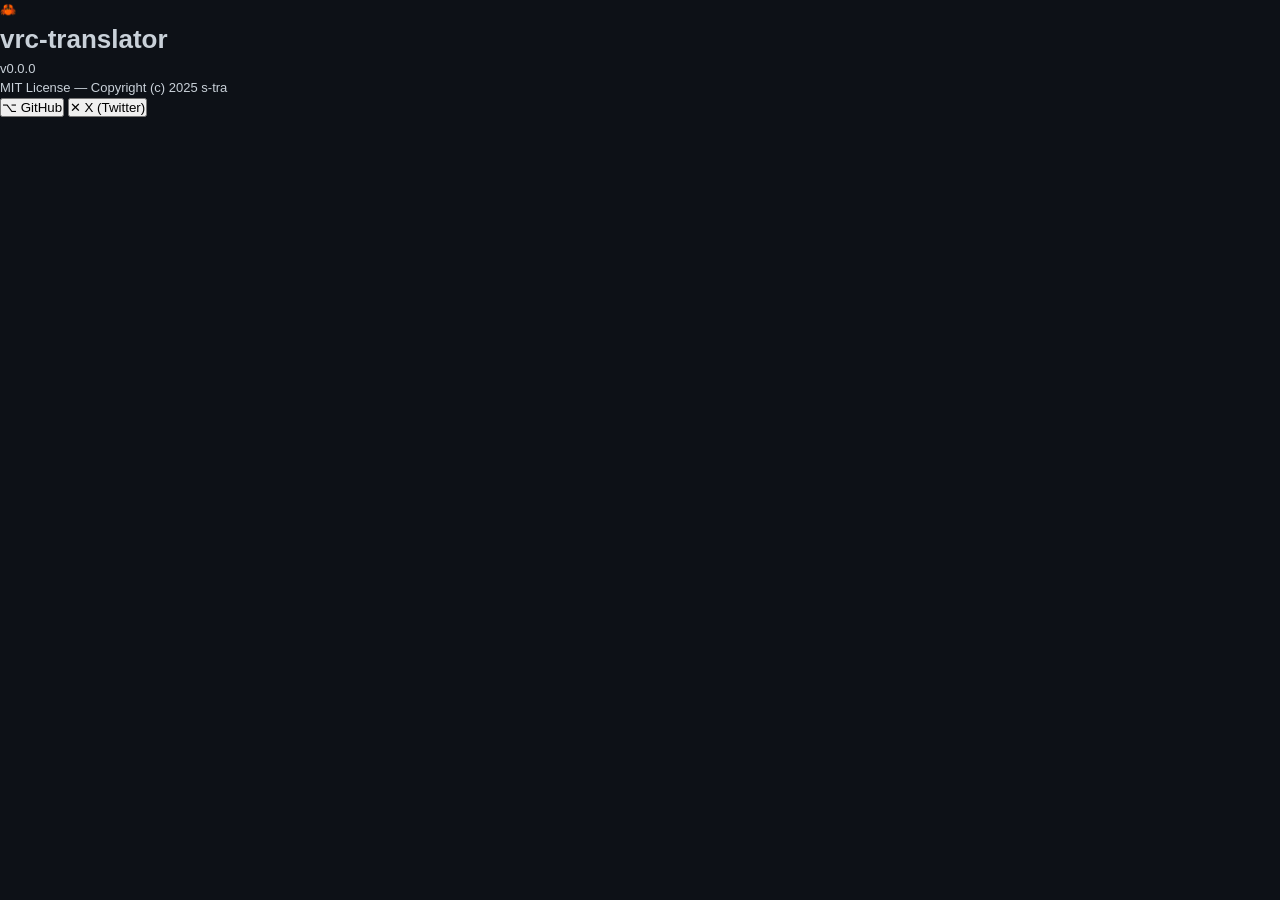
==== src/about.html @ e2950742 "プロバイダにGoogle(gemini)を追加" ====
<!DOCTYPE html>
<html lang="ja">
<head>
  <meta charset="UTF-8">
  <meta name="viewport" content="width=device-width, initial-scale=1.0">
  <title>vrc-translatorについて</title>
  <link rel="stylesheet" href="styles.css">
</head>
<body>
  <div class="about-app">
    <div class="about-icon">🦀</div>
    <h1 class="about-title">vrc-translator</h1>
    <p class="about-version" id="about-version">v0.0.0</p>
    <p class="about-license">MIT License — Copyright (c) 2025 s-tra</p>

    <!-- リンクエリア：href を編集してください -->
    <div class="about-links">
      <button class="about-link-btn" data-url="https://github.com/s-tra/vrc-translator">
        <span class="about-link-icon">⌥</span> GitHub
      </button>
      <button class="about-link-btn" data-url="https://x.com/_s_tra">
        <span class="about-link-icon">✕</span> X (Twitter)
      </button>
    </div>
  </div>

  <script type="module">
    const { invoke } = window.__TAURI__.core;

    const version = await invoke('get_version');
    document.getElementById('about-version').textContent = `v${version}`;

    document.querySelectorAll('.about-link-btn').forEach(btn => {
      btn.addEventListener('click', () => {
        invoke('open_url', { url: btn.dataset.url });
      });
    });
  </script>
</body>
</html>
---- src/styles.css ----
/* =====================================================================
   Reset & Base
   ===================================================================== */
*, *::before, *::after { box-sizing: border-box; margin: 0; padding: 0; }

:root {
  --bg:        #0d1117;
  --surface:   #161b22;
  --surface2:  #1c2128;
  --border:    #30363d;
  --accent:    #58a6ff;
  --accent-h:  #79b8ff;
  --danger:    #f85149;
  --success:   #3fb950;
  --muted:     #8b949e;
  --text:      #c9d1d9;
  --text-h:    #e6edf3;
  --radius:    6px;
  --gap:       12px;
}

html, body { height: 100%; }

body {
  font-family: 'Segoe UI', 'Hiragino Sans', sans-serif;
  font-size: 13px;
  background: var(--bg);
  color: var(--text);
  line-height: 1.5;
  overflow: hidden;
}

/* =====================================================================
   Main Window Layout
   ===================================================================== */
.app { display: flex; flex-direction: column; height: 100vh; }

/* Header */
.header {
  display: flex;
  align-items: center;
  justify-content: space-between;
  padding: 8px 14px;
  background: var(--surface);
  border-bottom: 1px solid var(--border);
  flex-shrink: 0;
}

.app-title {
  font-size: 14px;
  font-weight: 600;
  color: var(--text-h);
  letter-spacing: 0.02em;
}

.header-controls {
  display: flex;
  align-items: center;
  gap: 16px;
}

/* =====================================================================
   Toggle Switch
   ===================================================================== */
.toggle-group {
  display: flex;
  align-items: center;
  gap: 5px;
}

.toggle-group-label {
  font-size: 11px;
  color: var(--muted);
  font-weight: 600;
  letter-spacing: 0.05em;
}

.toggle-label {
  font-size: 11px;
  font-weight: 700;
  letter-spacing: 0.08em;
  color: var(--muted);
  min-width: 22px;
  text-align: right;
}
.toggle-label.on { color: var(--success); }

.toggle-btn {
  background: none;
  border: none;
  cursor: pointer;
  padding: 2px;
  border-radius: 999px;
}
.toggle-btn:focus-visible { outline: 2px solid var(--accent); outline-offset: 2px; }

.toggle-track {
  display: block;
  width: 36px;
  height: 20px;
  background: var(--border);
  border-radius: 999px;
  position: relative;
  transition: background 0.2s;
}
.toggle-btn[aria-pressed="true"] .toggle-track { background: var(--success); }

.toggle-thumb {
  display: block;
  width: 14px;
  height: 14px;
  background: #fff;
  border-radius: 50%;
  position: absolute;
  top: 3px;
  left: 3px;
  transition: left 0.2s;
  box-shadow: 0 1px 3px rgba(0,0,0,.4);
}
.toggle-btn[aria-pressed="true"] .toggle-thumb { left: 19px; }

/* =====================================================================
   Log Panel (Main Window)
   ===================================================================== */
.log-panel {
  flex: 1;
  display: flex;
  flex-direction: column;
  overflow: hidden;
  background: var(--bg);
}

.log-header {
  display: flex;
  align-items: center;
  justify-content: space-between;
  padding: 8px 14px;
  border-bottom: 1px solid var(--border);
  flex-shrink: 0;
}
.log-header h2 { font-size: 11px; font-weight: 600; color: var(--muted); text-transform: uppercase; letter-spacing: 0.08em; }

.log-list {
  flex: 1;
  overflow-y: auto;
  padding: var(--gap);
  display: flex;
  flex-direction: column;
  gap: 8px;
}

.empty-state {
  color: var(--muted);
  font-size: 12px;
  text-align: center;
  margin-top: 32px;
}

/* Log Entry */
.log-entry {
  background: var(--surface);
  border: 1px solid var(--border);
  border-radius: var(--radius);
  padding: 8px 10px;
  display: flex;
  flex-direction: column;
  gap: 4px;
  animation: slideIn 0.2s ease;
}
@keyframes slideIn { from { opacity:0; transform:translateY(-4px); } to { opacity:1; transform:none; } }

.log-entry-meta {
  display: flex;
  align-items: center;
  gap: 6px;
  font-size: 10px;
  color: var(--muted);
}
.log-entry-provider {
  background: var(--surface2);
  border: 1px solid var(--border);
  border-radius: 3px;
  padding: 1px 5px;
  font-size: 10px;
  color: var(--accent);
  font-weight: 600;
  flex-shrink: 0;
}
.log-entry-model {
  background: var(--surface2);
  border: 1px solid var(--border);
  border-radius: 3px;
  padding: 1px 5px;
  font-size: 10px;
  color: var(--muted);
  flex-shrink: 0;
  max-width: 160px;
  overflow: hidden;
  text-overflow: ellipsis;
  white-space: nowrap;
}
.log-entry-file { flex: 1; overflow: hidden; text-overflow: ellipsis; white-space: nowrap; }

.log-entry-body {
  display: flex;
  gap: 8px;
  align-items: flex-start;
}
.log-entry-text { flex: 1; min-width: 0; font-size: 12px; color: var(--text-h); white-space: pre-wrap; word-break: break-word; }
.log-entry-thumb {
  flex-shrink: 0;
  width: 80px;
  height: 60px;
  object-fit: cover;
  border-radius: 3px;
  border: 1px solid var(--border);
  cursor: pointer;
  transition: opacity 0.15s;
}
.log-entry-thumb:hover { opacity: 0.8; }
.log-entry-thumb[src=""] { display: none; }

/* Error Bar */
.error-bar {
  padding: 8px 14px;
  background: rgba(248,81,73,.15);
  border-top: 1px solid var(--danger);
  color: var(--danger);
  font-size: 11px;
  flex-shrink: 0;
  word-break: break-word;
}


/* =====================================================================
   Settings Window Layout
   ===================================================================== */
.settings-app {
  display: flex;
  flex-direction: column;
  height: 100vh;
  overflow: hidden;
}

.settings-scroll {
  flex: 1;
  overflow-y: auto;
  padding: 16px;
  display: flex;
  flex-direction: column;
  gap: 10px;
}

.settings-footer {
  display: flex;
  align-items: center;
  justify-content: flex-end;
  gap: 10px;
  padding: 10px 16px;
  background: var(--surface);
  border-top: 1px solid var(--border);
  flex-shrink: 0;
}

/* =====================================================================
   Section
   ===================================================================== */
.section {
  display: flex;
  flex-direction: column;
  gap: 8px;
  background: var(--surface);
  border: 1px solid var(--border);
  border-radius: var(--radius);
  padding: 12px 14px;
}
.section h2 {
  font-size: 11px;
  font-weight: 600;
  color: var(--muted);
  text-transform: uppercase;
  letter-spacing: 0.08em;
  padding-bottom: 8px;
  border-bottom: 1px solid var(--border);
  margin-bottom: 2px;
}

.section-group {
  display: flex;
  flex-direction: column;
  gap: 6px;
  padding-top: 8px;
  border-top: 1px solid var(--border);
}
.section-group-title {
  font-size: 10px;
  font-weight: 600;
  color: var(--muted);
  text-transform: uppercase;
  letter-spacing: 0.06em;
}

/* =====================================================================
   Form Controls
   ===================================================================== */
.input {
  width: 100%;
  background: var(--surface2);
  border: 1px solid var(--border);
  border-radius: var(--radius);
  color: var(--text);
  padding: 5px 8px;
  font-size: 12px;
  outline: none;
  transition: border-color 0.15s;
}
.input:focus { border-color: var(--accent); }
.input::placeholder { color: var(--muted); }

textarea.input { resize: vertical; min-height: 72px; font-family: inherit; }

select.input { cursor: pointer; appearance: none;
  background-image: url("data:image/svg+xml,%3Csvg xmlns='http://www.w3.org/2000/svg' width='10' height='6'%3E%3Cpath d='M0 0l5 6 5-6z' fill='%238b949e'/%3E%3C/svg%3E");
  background-repeat: no-repeat; background-position: right 8px center;
  padding-right: 24px;
}

.field { display: flex; flex-direction: column; gap: 3px; }
.field span { font-size: 11px; color: var(--muted); }
.field-inline { display: flex; align-items: center; gap: 6px; cursor: pointer; }
.field-inline span { font-size: 12px; color: var(--text); }
.field-hint { font-size: 10px; color: var(--muted); margin-top: 2px; }

.row-fields { display: flex; gap: 6px; }
.row-fields .field { flex: 1; }
.row-fields .field-sm { flex: 0 0 80px; }

/* Model row: input + button */
.model-row {
  display: flex;
  gap: 6px;
  align-items: center;
}
.model-row .input { flex: 1; }
.model-row .btn { flex-shrink: 0; white-space: nowrap; }

/* =====================================================================
   Buttons
   ===================================================================== */
.btn {
  padding: 6px 12px;
  border: none;
  border-radius: var(--radius);
  font-size: 12px;
  font-weight: 600;
  cursor: pointer;
  transition: filter 0.15s, opacity 0.15s;
}
.btn:hover { filter: brightness(1.15); }
.btn:active { filter: brightness(0.9); }
.btn:disabled { opacity: 0.5; cursor: not-allowed; }

.btn-primary   { background: var(--accent);  color: #0d1117; }
.btn-secondary { background: var(--surface2); color: var(--text); border: 1px solid var(--border); }
.btn-danger    { background: var(--danger);   color: #fff; }
.btn-sm { padding: 3px 8px; font-size: 11px; }

.btn-group { display: flex; gap: 6px; }
.btn-group .btn { flex: 1; }

/* =====================================================================
   Save Status
   ===================================================================== */
.save-status {
  font-size: 11px;
  padding: 4px 8px;
  border-radius: var(--radius);
}
.save-status.ok    { color: var(--success); background: rgba(63,185,80,.1); }
.save-status.error { color: var(--danger);  background: rgba(248,81,73,.1); }

/* =====================================================================
   Utilities
   ===================================================================== */
.hidden { display: none !important; }

/* Scrollbar */
::-webkit-scrollbar { width: 6px; }
::-webkit-scrollbar-track { background: transparent; }
::-webkit-scrollbar-thumb { background: var(--border); border-radius: 3px; }
::-webkit-scrollbar-thumb:hover { background: var(--muted); }
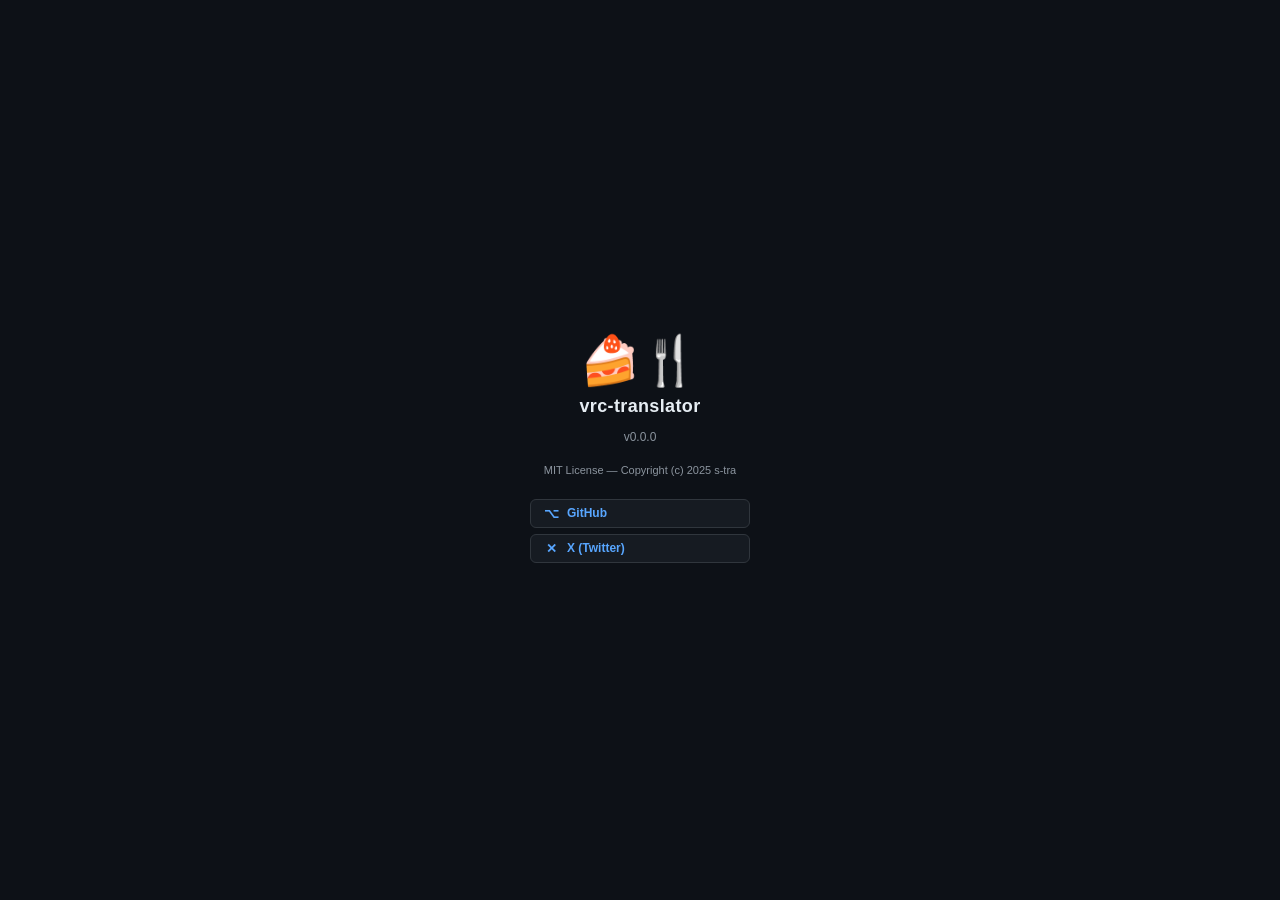
==== commit c33b60e7: "スクロール処理を改善" ====
--- a/src/about.html
+++ b/src/about.html
@@ -8,7 +8,7 @@
 </head>
 <body>
   <div class="about-app">
-    <div class="about-icon">🦀</div>
+    <div class="about-icon">🍰🍴</div>
     <h1 class="about-title">vrc-translator</h1>
     <p class="about-version" id="about-version">v0.0.0</p>
     <p class="about-license">MIT License — Copyright (c) 2025 s-tra</p>
--- a/src/styles.css
+++ b/src/styles.css
@@ -144,9 +144,6 @@
   flex: 1;
   overflow-y: auto;
   padding: var(--gap);
-  display: flex;
-  flex-direction: column;
-  gap: 8px;
 }
 
 .empty-state {
@@ -165,9 +162,8 @@
   display: flex;
   flex-direction: column;
   gap: 4px;
-  animation: slideIn 0.2s ease;
-}
-@keyframes slideIn { from { opacity:0; transform:translateY(-4px); } to { opacity:1; transform:none; } }
+  margin-bottom: 8px;
+}
 
 .log-entry-meta {
   display: flex;
@@ -389,3 +385,129 @@
 ::-webkit-scrollbar-track { background: transparent; }
 ::-webkit-scrollbar-thumb { background: var(--border); border-radius: 3px; }
 ::-webkit-scrollbar-thumb:hover { background: var(--muted); }
+
+/* =====================================================================
+   App Title Group (title + info button)
+   ===================================================================== */
+.app-title-group {
+  display: flex;
+  align-items: center;
+  gap: 6px;
+}
+
+.btn-about {
+  background: none;
+  border: none;
+  cursor: pointer;
+  font-size: 14px;
+  color: var(--muted);
+  line-height: 1;
+  padding: 2px;
+  border-radius: 50%;
+  transition: color 0.15s;
+}
+.btn-about:hover { color: var(--accent); }
+.btn-about:focus-visible { outline: 2px solid var(--accent); outline-offset: 2px; }
+
+/* =====================================================================
+   About Window
+   ===================================================================== */
+.about-app {
+  display: flex;
+  flex-direction: column;
+  align-items: center;
+  justify-content: center;
+  height: 100vh;
+  gap: 8px;
+  padding: 24px;
+  text-align: center;
+}
+
+.about-icon { font-size: 48px; line-height: 1; }
+
+.about-title {
+  font-size: 18px;
+  font-weight: 700;
+  color: var(--text-h);
+  letter-spacing: 0.02em;
+}
+
+.about-version {
+  font-size: 12px;
+  color: var(--muted);
+  margin-bottom: 8px;
+}
+
+.about-body {
+  background: var(--surface);
+  border: 1px solid var(--border);
+  border-radius: var(--radius);
+  padding: 12px 20px;
+  width: 100%;
+  max-width: 300px;
+}
+
+.about-info {
+  display: grid;
+  grid-template-columns: auto 1fr;
+  gap: 6px 12px;
+  text-align: left;
+}
+
+.about-info dt {
+  font-size: 11px;
+  font-weight: 600;
+  color: var(--muted);
+  text-transform: uppercase;
+  letter-spacing: 0.06em;
+}
+
+.about-info dd {
+  font-size: 12px;
+  color: var(--text);
+}
+
+/* About links */
+.about-license {
+  font-size: 11px;
+  color: var(--muted);
+  margin-bottom: 4px;
+}
+
+.about-links {
+  display: flex;
+  flex-direction: column;
+  gap: 6px;
+  width: 100%;
+  max-width: 220px;
+  margin-top: 8px;
+}
+
+.about-link-btn {
+  display: flex;
+  align-items: center;
+  gap: 8px;
+  width: 100%;
+  padding: 6px 12px;
+  background: var(--surface);
+  border: 1px solid var(--border);
+  border-radius: var(--radius);
+  color: var(--accent);
+  font-size: 12px;
+  font-weight: 600;
+  cursor: pointer;
+  transition: background 0.15s, border-color 0.15s;
+  text-align: left;
+}
+.about-link-btn:hover {
+  background: var(--surface2);
+  border-color: var(--accent);
+}
+
+.about-link-icon {
+  font-style: normal;
+  font-size: 13px;
+  width: 16px;
+  text-align: center;
+  flex-shrink: 0;
+}
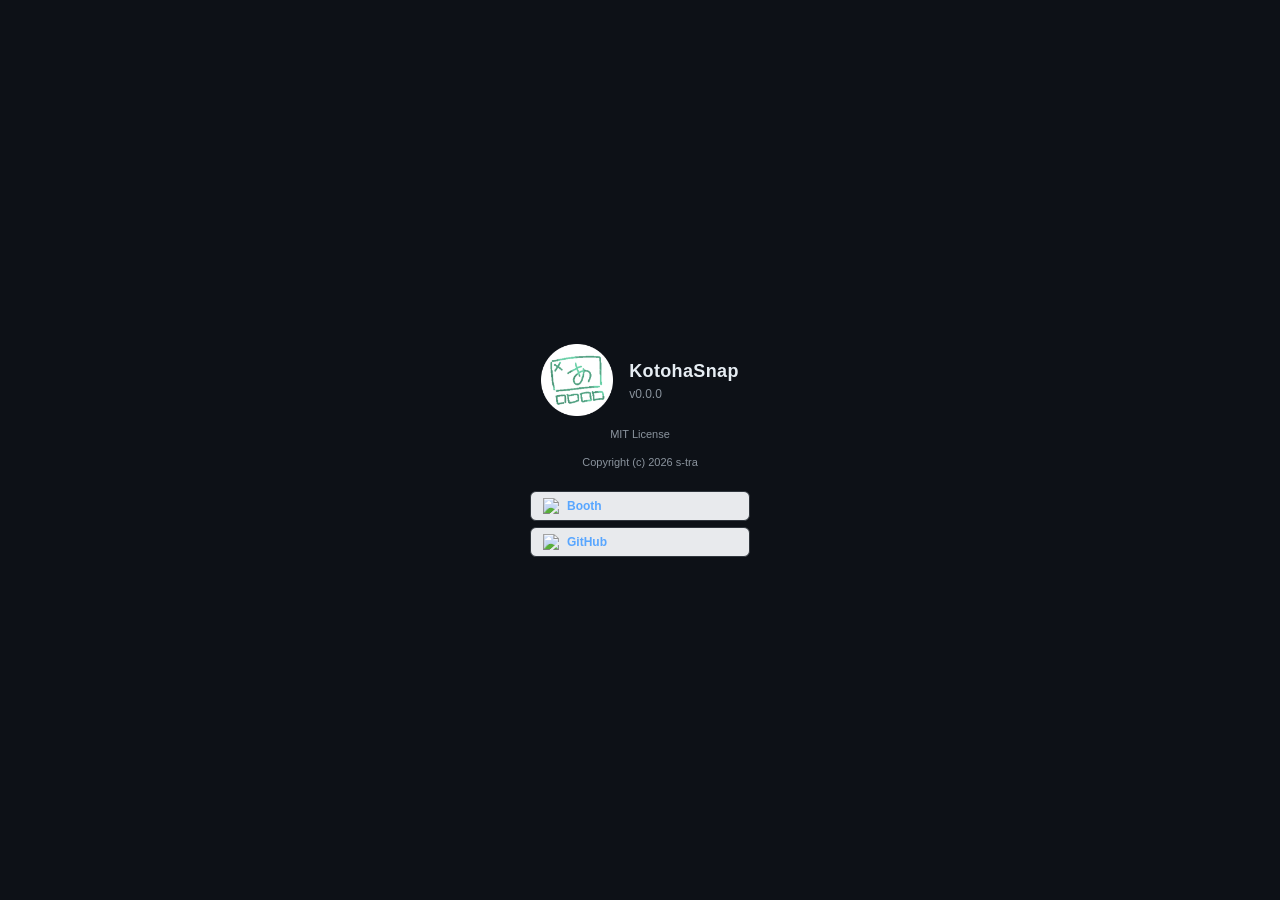
==== commit 02b5387f: "aboutウィンドウのリンクを変更、ボタンの微調整" ====
--- a/src/about.html
+++ b/src/about.html
@@ -1,40 +1,73 @@
-<!DOCTYPE html>
+<!doctype html>
 <html lang="ja">
-<head>
-  <meta charset="UTF-8">
-  <meta name="viewport" content="width=device-width, initial-scale=1.0">
-  <title>vrc-translatorについて</title>
-  <link rel="stylesheet" href="styles.css">
-</head>
-<body>
-  <div class="about-app">
-    <div class="about-icon">🍰🍴</div>
-    <h1 class="about-title">vrc-translator</h1>
-    <p class="about-version" id="about-version">v0.0.0</p>
-    <p class="about-license">MIT License — Copyright (c) 2025 s-tra</p>
+    <head>
+        <meta charset="UTF-8" />
+        <meta name="viewport" content="width=device-width, initial-scale=1.0" />
+        <title>KotohaSnapについて</title>
+        <link rel="stylesheet" href="styles.css" />
+    </head>
+    <body>
+        <div class="about-app">
+            <div class="about-header">
+                <div class="about-icon">
+                    <img
+                        src="app-icon.png"
+                        alt="KotohaSnap icon"
+                        class="about-icon-img"
+                    />
+                </div>
+                <div class="about-header-text">
+                    <h1 class="about-title">KotohaSnap</h1>
+                    <p class="about-version" id="about-version">v0.0.0</p>
+                </div>
+            </div>
+            <p class="about-license">MIT License</p>
+            <p class="about-license">Copyright (c) 2026 s-tra</p>
 
-    <!-- リンクエリア：href を編集してください -->
-    <div class="about-links">
-      <button class="about-link-btn" data-url="https://github.com/s-tra/vrc-translator">
-        <span class="about-link-icon">⌥</span> GitHub
-      </button>
-      <button class="about-link-btn" data-url="https://x.com/_s_tra">
-        <span class="about-link-icon">✕</span> X (Twitter)
-      </button>
-    </div>
-  </div>
+            <!-- リンクエリア：href を編集してください -->
+            <div class="about-links">
+                <button
+                    class="about-link-btn"
+                    data-url="https://s-tra.booth.pm/items/8084080"
+                >
+                    <img
+                        class="about-link-icon"
+                        src="https://s-tra.booth.pm/favicon.ico"
+                        width="16"
+                        height="16"
+                        alt="Booth"
+                    />
+                    Booth
+                </button>
+                <button
+                    class="about-link-btn"
+                    data-url="https://github.com/s-tra/KotohaSnap"
+                >
+                    <img
+                        class="about-link-icon"
+                        src="https://github.com/favicon.ico"
+                        width="16"
+                        height="16"
+                        alt="GitHub"
+                    />
+                    GitHub
+                </button>
 
-  <script type="module">
-    const { invoke } = window.__TAURI__.core;
+            </div>
+        </div>
 
-    const version = await invoke('get_version');
-    document.getElementById('about-version').textContent = `v${version}`;
+        <script type="module">
+            const { invoke } = window.__TAURI__.core;
 
-    document.querySelectorAll('.about-link-btn').forEach(btn => {
-      btn.addEventListener('click', () => {
-        invoke('open_url', { url: btn.dataset.url });
-      });
-    });
-  </script>
-</body>
+            const version = await invoke("get_version");
+            document.getElementById("about-version").textContent =
+                `v${version}`;
+
+            document.querySelectorAll(".about-link-btn").forEach((btn) => {
+                btn.addEventListener("click", () => {
+                    invoke("open_url", { url: btn.dataset.url });
+                });
+            });
+        </script>
+    </body>
 </html>
--- a/src/styles.css
+++ b/src/styles.css
@@ -1,513 +1,834 @@
 /* =====================================================================
    Reset & Base
    ===================================================================== */
-*, *::before, *::after { box-sizing: border-box; margin: 0; padding: 0; }
+*,
+*::before,
+*::after {
+    box-sizing: border-box;
+    margin: 0;
+    padding: 0;
+}
 
 :root {
-  --bg:        #0d1117;
-  --surface:   #161b22;
-  --surface2:  #1c2128;
-  --border:    #30363d;
-  --accent:    #58a6ff;
-  --accent-h:  #79b8ff;
-  --danger:    #f85149;
-  --success:   #3fb950;
-  --muted:     #8b949e;
-  --text:      #c9d1d9;
-  --text-h:    #e6edf3;
-  --radius:    6px;
-  --gap:       12px;
-}
-
-html, body { height: 100%; }
-
+    --bg: #0d1117;
+    --surface: #161b22;
+    --surface2: #1c2128;
+    --border: #30363d;
+    --accent: #58a6ff;
+    --accent-h: #79b8ff;
+    --danger: #f85149;
+    --success: #3fb950;
+    --muted: #8b949e;
+    --text: #c9d1d9;
+    --text-h: #e6edf3;
+    --radius: 6px;
+    --gap: 12px;
+    --font-size-base: 13px;
+}
+
+html,
 body {
-  font-family: 'Segoe UI', 'Hiragino Sans', sans-serif;
-  font-size: 13px;
-  background: var(--bg);
-  color: var(--text);
-  line-height: 1.5;
-  overflow: hidden;
+    height: 100%;
+}
+
+body {
+    font-family: "Segoe UI", "Hiragino Sans", sans-serif;
+    font-size: var(--font-size-base);
+    background: var(--bg);
+    color: var(--text);
+    line-height: 1.5;
+    overflow: hidden;
 }
 
 /* =====================================================================
    Main Window Layout
    ===================================================================== */
-.app { display: flex; flex-direction: column; height: 100vh; }
+.app {
+    display: flex;
+    flex-direction: column;
+    height: 100vh;
+}
 
 /* Header */
 .header {
-  display: flex;
-  align-items: center;
-  justify-content: space-between;
-  padding: 8px 14px;
-  background: var(--surface);
-  border-bottom: 1px solid var(--border);
-  flex-shrink: 0;
+    display: flex;
+    align-items: center;
+    justify-content: space-between;
+    padding: 8px 14px;
+    background: var(--surface);
+    border-bottom: 1px solid var(--border);
+    flex-shrink: 0;
 }
 
 .app-title {
-  font-size: 14px;
-  font-weight: 600;
-  color: var(--text-h);
-  letter-spacing: 0.02em;
+    font-size: 14px;
+    font-weight: 600;
+    color: var(--text-h);
+    letter-spacing: 0.02em;
 }
 
 .header-controls {
-  display: flex;
-  align-items: center;
-  gap: 16px;
+    display: flex;
+    align-items: center;
+    gap: 16px;
 }
 
 /* =====================================================================
    Toggle Switch
    ===================================================================== */
 .toggle-group {
-  display: flex;
-  align-items: center;
-  gap: 5px;
+    display: flex;
+    align-items: center;
+    gap: 5px;
 }
 
 .toggle-group-label {
-  font-size: 11px;
-  color: var(--muted);
-  font-weight: 600;
-  letter-spacing: 0.05em;
+    font-size: 11px;
+    color: var(--muted);
+    font-weight: 600;
+    letter-spacing: 0.05em;
 }
 
 .toggle-label {
-  font-size: 11px;
-  font-weight: 700;
-  letter-spacing: 0.08em;
-  color: var(--muted);
-  min-width: 22px;
-  text-align: right;
-}
-.toggle-label.on { color: var(--success); }
+    font-size: 11px;
+    font-weight: 700;
+    letter-spacing: 0.08em;
+    color: var(--muted);
+    min-width: 22px;
+    text-align: right;
+}
+.toggle-label.on {
+    color: var(--success);
+}
 
 .toggle-btn {
-  background: none;
-  border: none;
-  cursor: pointer;
-  padding: 2px;
-  border-radius: 999px;
-}
-.toggle-btn:focus-visible { outline: 2px solid var(--accent); outline-offset: 2px; }
+    background: none;
+    border: none;
+    cursor: pointer;
+    padding: 2px;
+    border-radius: 999px;
+}
+.toggle-btn:focus-visible {
+    outline: 2px solid var(--accent);
+    outline-offset: 2px;
+}
 
 .toggle-track {
-  display: block;
-  width: 36px;
-  height: 20px;
-  background: var(--border);
-  border-radius: 999px;
-  position: relative;
-  transition: background 0.2s;
-}
-.toggle-btn[aria-pressed="true"] .toggle-track { background: var(--success); }
+    display: block;
+    width: 36px;
+    height: 20px;
+    background: var(--border);
+    border-radius: 999px;
+    position: relative;
+    transition: background 0.2s;
+}
+.toggle-btn[aria-pressed="true"] .toggle-track {
+    background: var(--success);
+}
 
 .toggle-thumb {
-  display: block;
-  width: 14px;
-  height: 14px;
-  background: #fff;
-  border-radius: 50%;
-  position: absolute;
-  top: 3px;
-  left: 3px;
-  transition: left 0.2s;
-  box-shadow: 0 1px 3px rgba(0,0,0,.4);
-}
-.toggle-btn[aria-pressed="true"] .toggle-thumb { left: 19px; }
+    display: block;
+    width: 14px;
+    height: 14px;
+    background: #fff;
+    border-radius: 50%;
+    position: absolute;
+    top: 3px;
+    left: 3px;
+    transition: left 0.2s;
+    box-shadow: 0 1px 3px rgba(0, 0, 0, 0.4);
+}
+.toggle-btn[aria-pressed="true"] .toggle-thumb {
+    left: 19px;
+}
 
 /* =====================================================================
    Log Panel (Main Window)
    ===================================================================== */
 .log-panel {
-  flex: 1;
-  display: flex;
-  flex-direction: column;
-  overflow: hidden;
-  background: var(--bg);
+    flex: 1;
+    display: flex;
+    flex-direction: column;
+    overflow: hidden;
+    background: var(--bg);
 }
 
 .log-header {
-  display: flex;
-  align-items: center;
-  justify-content: space-between;
-  padding: 8px 14px;
-  border-bottom: 1px solid var(--border);
-  flex-shrink: 0;
-}
-.log-header h2 { font-size: 11px; font-weight: 600; color: var(--muted); text-transform: uppercase; letter-spacing: 0.08em; }
+    display: flex;
+    align-items: center;
+    justify-content: space-between;
+    padding: 8px 14px;
+    border-bottom: 1px solid var(--border);
+    flex-shrink: 0;
+}
+.log-header-left {
+    display: flex;
+    align-items: center;
+    gap: 8px;
+}
+.log-header h2 {
+    font-size: 11px;
+    font-weight: 600;
+    color: var(--muted);
+    text-transform: uppercase;
+    letter-spacing: 0.08em;
+}
 
 .log-list {
-  flex: 1;
-  overflow-y: auto;
-  padding: var(--gap);
+    flex: 1;
+    overflow-y: auto;
+    padding: var(--gap);
 }
 
 .empty-state {
-  color: var(--muted);
-  font-size: 12px;
-  text-align: center;
-  margin-top: 32px;
+    color: var(--muted);
+    font-size: 12px;
+    text-align: center;
+    margin-top: 32px;
 }
 
 /* Log Entry */
 .log-entry {
-  background: var(--surface);
-  border: 1px solid var(--border);
-  border-radius: var(--radius);
-  padding: 8px 10px;
-  display: flex;
-  flex-direction: column;
-  gap: 4px;
-  margin-bottom: 8px;
+    background: var(--surface);
+    border: 1px solid var(--border);
+    border-radius: var(--radius);
+    padding: 8px 10px;
+    display: flex;
+    flex-direction: column;
+    gap: 4px;
+    margin-bottom: 8px;
 }
 
 .log-entry-meta {
-  display: flex;
-  align-items: center;
-  gap: 6px;
-  font-size: 10px;
-  color: var(--muted);
+    display: flex;
+    align-items: center;
+    gap: 6px;
+    font-size: 10px;
+    color: var(--muted);
 }
 .log-entry-provider {
-  background: var(--surface2);
-  border: 1px solid var(--border);
-  border-radius: 3px;
-  padding: 1px 5px;
-  font-size: 10px;
-  color: var(--accent);
-  font-weight: 600;
-  flex-shrink: 0;
+    background: var(--surface2);
+    border: 1px solid var(--border);
+    border-radius: 3px;
+    padding: 1px 5px;
+    font-size: 10px;
+    color: var(--accent);
+    font-weight: 600;
+    flex-shrink: 0;
 }
 .log-entry-model {
-  background: var(--surface2);
-  border: 1px solid var(--border);
-  border-radius: 3px;
-  padding: 1px 5px;
-  font-size: 10px;
-  color: var(--muted);
-  flex-shrink: 0;
-  max-width: 160px;
-  overflow: hidden;
-  text-overflow: ellipsis;
-  white-space: nowrap;
-}
-.log-entry-file { flex: 1; overflow: hidden; text-overflow: ellipsis; white-space: nowrap; }
+    background: var(--surface2);
+    border: 1px solid var(--border);
+    border-radius: 3px;
+    padding: 1px 5px;
+    font-size: 10px;
+    color: var(--muted);
+    flex-shrink: 0;
+    max-width: 160px;
+    overflow: hidden;
+    text-overflow: ellipsis;
+    white-space: nowrap;
+}
+.log-entry-file {
+    flex: 1;
+    overflow: hidden;
+    text-overflow: ellipsis;
+    white-space: nowrap;
+}
 
 .log-entry-body {
-  display: flex;
-  gap: 8px;
-  align-items: flex-start;
-}
-.log-entry-text { flex: 1; min-width: 0; font-size: 12px; color: var(--text-h); white-space: pre-wrap; word-break: break-word; }
+    display: flex;
+    gap: 8px;
+    align-items: flex-start;
+}
+.log-entry-text {
+    flex: 1;
+    min-width: 0;
+    font-size: 1em;
+    color: var(--text-h);
+    white-space: pre-wrap;
+    word-break: break-word;
+}
 .log-entry-thumb {
-  flex-shrink: 0;
-  width: 80px;
-  height: 60px;
-  object-fit: cover;
-  border-radius: 3px;
-  border: 1px solid var(--border);
-  cursor: pointer;
-  transition: opacity 0.15s;
-}
-.log-entry-thumb:hover { opacity: 0.8; }
-.log-entry-thumb[src=""] { display: none; }
+    flex-shrink: 0;
+    width: 80px;
+    height: 60px;
+    object-fit: cover;
+    border-radius: 3px;
+    border: 1px solid var(--border);
+    cursor: pointer;
+    transition: opacity 0.15s;
+}
+.log-entry-thumb:hover {
+    opacity: 0.8;
+}
+.log-entry-thumb[src=""] {
+    display: none;
+}
+
+/* 翻訳中プレースホルダー */
+.log-entry-pending {
+    border-style: dashed;
+    opacity: 0.8;
+}
+
+.pending-body {
+    display: flex;
+    align-items: center;
+    gap: 8px;
+    color: var(--muted);
+    font-size: 1em;
+    padding: 2px 0;
+}
+
+.spinner {
+    flex-shrink: 0;
+    width: 13px;
+    height: 13px;
+    border: 2px solid var(--border);
+    border-top-color: var(--accent);
+    border-radius: 50%;
+    animation: spin 0.8s linear infinite;
+}
+
+@keyframes spin {
+    to {
+        transform: rotate(360deg);
+    }
+}
+
+.pending-cancel-btn {
+    margin-left: auto;
+    background: none;
+    border: 1px solid var(--border);
+    border-radius: 4px;
+    color: var(--muted);
+    font-size: 0.85em;
+    padding: 1px 8px;
+    cursor: pointer;
+    flex-shrink: 0;
+}
+.pending-cancel-btn:hover:not(:disabled) {
+    border-color: var(--danger);
+    color: var(--danger);
+}
+.pending-cancel-btn:disabled {
+    opacity: 0.4;
+    cursor: default;
+}
+
+/* OSC Status Bar */
+.osc-status {
+    display: flex;
+    align-items: center;
+    padding: 5px 14px;
+    background: rgba(88, 166, 255, 0.12);
+    border-top: 1px solid var(--accent);
+    color: var(--accent);
+    font-size: 11px;
+    flex-shrink: 0;
+}
+
+.osc-cancel-btn {
+    margin-left: auto;
+    background: none;
+    border: 1px solid currentColor;
+    border-radius: 3px;
+    color: inherit;
+    font-size: 10px;
+    padding: 1px 5px;
+    cursor: pointer;
+    opacity: 0.7;
+    flex-shrink: 0;
+}
+.osc-cancel-btn:hover:not(:disabled) {
+    opacity: 1;
+}
+.osc-cancel-btn:disabled {
+    opacity: 0.3;
+    cursor: default;
+}
 
 /* Error Bar */
 .error-bar {
-  padding: 8px 14px;
-  background: rgba(248,81,73,.15);
-  border-top: 1px solid var(--danger);
-  color: var(--danger);
-  font-size: 11px;
-  flex-shrink: 0;
-  word-break: break-word;
-}
-
+    display: flex;
+    align-items: flex-start;
+    gap: 8px;
+    padding: 8px 10px 8px 14px;
+    background: rgba(248, 81, 73, 0.15);
+    border-top: 1px solid var(--danger);
+    color: var(--danger);
+    font-size: 11px;
+    flex-shrink: 0;
+}
+.error-bar-msg {
+    flex: 1;
+    word-break: break-word;
+}
+.error-bar-close {
+    flex-shrink: 0;
+    background: none;
+    border: none;
+    color: var(--danger);
+    font-size: 14px;
+    line-height: 1;
+    padding: 0 2px;
+    cursor: pointer;
+    opacity: 0.7;
+}
+.error-bar-close:hover {
+    opacity: 1;
+}
 
 /* =====================================================================
    Settings Window Layout
    ===================================================================== */
 .settings-app {
-  display: flex;
-  flex-direction: column;
-  height: 100vh;
-  overflow: hidden;
+    display: flex;
+    flex-direction: column;
+    height: 100vh;
+    overflow: hidden;
 }
 
 .settings-scroll {
-  flex: 1;
-  overflow-y: auto;
-  padding: 16px;
-  display: flex;
-  flex-direction: column;
-  gap: 10px;
+    flex: 1;
+    overflow-y: auto;
+    padding: 16px;
+    display: flex;
+    flex-direction: column;
+    gap: 10px;
 }
 
 .settings-footer {
-  display: flex;
-  align-items: center;
-  justify-content: flex-end;
-  gap: 10px;
-  padding: 10px 16px;
-  background: var(--surface);
-  border-top: 1px solid var(--border);
-  flex-shrink: 0;
+    display: flex;
+    align-items: center;
+    justify-content: flex-end;
+    gap: 10px;
+    padding: 10px 16px;
+    background: var(--surface);
+    border-top: 1px solid var(--border);
+    flex-shrink: 0;
 }
 
 /* =====================================================================
    Section
    ===================================================================== */
 .section {
-  display: flex;
-  flex-direction: column;
-  gap: 8px;
-  background: var(--surface);
-  border: 1px solid var(--border);
-  border-radius: var(--radius);
-  padding: 12px 14px;
+    display: flex;
+    flex-direction: column;
+    gap: 8px;
+    background: var(--surface);
+    border: 1px solid var(--border);
+    border-radius: var(--radius);
+    padding: 12px 14px;
 }
 .section h2 {
-  font-size: 11px;
-  font-weight: 600;
-  color: var(--muted);
-  text-transform: uppercase;
-  letter-spacing: 0.08em;
-  padding-bottom: 8px;
-  border-bottom: 1px solid var(--border);
-  margin-bottom: 2px;
+    font-size: 11px;
+    font-weight: 600;
+    color: var(--muted);
+    text-transform: uppercase;
+    letter-spacing: 0.08em;
+    padding-bottom: 8px;
+    border-bottom: 1px solid var(--border);
+    margin-bottom: 2px;
 }
 
 .section-group {
-  display: flex;
-  flex-direction: column;
-  gap: 6px;
-  padding-top: 8px;
-  border-top: 1px solid var(--border);
+    display: flex;
+    flex-direction: column;
+    gap: 6px;
+    padding-top: 8px;
+    border-top: 1px solid var(--border);
 }
 .section-group-title {
-  font-size: 10px;
-  font-weight: 600;
-  color: var(--muted);
-  text-transform: uppercase;
-  letter-spacing: 0.06em;
+    font-size: 10px;
+    font-weight: 600;
+    color: var(--muted);
+    text-transform: uppercase;
+    letter-spacing: 0.06em;
 }
 
 /* =====================================================================
    Form Controls
    ===================================================================== */
 .input {
-  width: 100%;
-  background: var(--surface2);
-  border: 1px solid var(--border);
-  border-radius: var(--radius);
-  color: var(--text);
-  padding: 5px 8px;
-  font-size: 12px;
-  outline: none;
-  transition: border-color 0.15s;
-}
-.input:focus { border-color: var(--accent); }
-.input::placeholder { color: var(--muted); }
-
-textarea.input { resize: vertical; min-height: 72px; font-family: inherit; }
-
-select.input { cursor: pointer; appearance: none;
-  background-image: url("data:image/svg+xml,%3Csvg xmlns='http://www.w3.org/2000/svg' width='10' height='6'%3E%3Cpath d='M0 0l5 6 5-6z' fill='%238b949e'/%3E%3C/svg%3E");
-  background-repeat: no-repeat; background-position: right 8px center;
-  padding-right: 24px;
-}
-
-.field { display: flex; flex-direction: column; gap: 3px; }
-.field span { font-size: 11px; color: var(--muted); }
-.field-inline { display: flex; align-items: center; gap: 6px; cursor: pointer; }
-.field-inline span { font-size: 12px; color: var(--text); }
-.field-hint { font-size: 10px; color: var(--muted); margin-top: 2px; }
-
-.row-fields { display: flex; gap: 6px; }
-.row-fields .field { flex: 1; }
-.row-fields .field-sm { flex: 0 0 80px; }
+    width: 100%;
+    background: var(--surface2);
+    border: 1px solid var(--border);
+    border-radius: var(--radius);
+    color: var(--text);
+    padding: 5px 8px;
+    font-size: 12px;
+    outline: none;
+    transition: border-color 0.15s;
+}
+.input:focus {
+    border-color: var(--accent);
+}
+.input::placeholder {
+    color: var(--muted);
+}
+
+textarea.input {
+    resize: vertical;
+    min-height: 72px;
+    font-family: inherit;
+}
+
+select.input {
+    cursor: pointer;
+    appearance: none;
+    background-image: url("data:image/svg+xml,%3Csvg xmlns='http://www.w3.org/2000/svg' width='10' height='6'%3E%3Cpath d='M0 0l5 6 5-6z' fill='%238b949e'/%3E%3C/svg%3E");
+    background-repeat: no-repeat;
+    background-position: right 8px center;
+    padding-right: 24px;
+}
+
+.field {
+    display: flex;
+    flex-direction: column;
+    gap: 3px;
+}
+.field span {
+    font-size: 11px;
+    color: var(--muted);
+}
+.field-inline {
+    display: flex;
+    align-items: center;
+    gap: 6px;
+    cursor: pointer;
+}
+.field-inline span {
+    font-size: 12px;
+    color: var(--text);
+}
+.field-hint {
+    font-size: 10px;
+    color: var(--muted);
+    margin-top: 2px;
+}
+
+.row-fields {
+    display: flex;
+    gap: 6px;
+}
+.row-fields .field {
+    flex: 1;
+}
+.row-fields .field-sm {
+    flex: 0 0 80px;
+}
 
 /* Model row: input + button */
 .model-row {
-  display: flex;
-  gap: 6px;
-  align-items: center;
-}
-.model-row .input { flex: 1; }
-.model-row .btn { flex-shrink: 0; white-space: nowrap; }
+    display: flex;
+    gap: 6px;
+    align-items: center;
+}
+.model-row .input {
+    flex: 1;
+}
+.model-row .btn {
+    flex-shrink: 0;
+    white-space: nowrap;
+}
 
 /* =====================================================================
    Buttons
    ===================================================================== */
 .btn {
-  padding: 6px 12px;
-  border: none;
-  border-radius: var(--radius);
-  font-size: 12px;
-  font-weight: 600;
-  cursor: pointer;
-  transition: filter 0.15s, opacity 0.15s;
-}
-.btn:hover { filter: brightness(1.15); }
-.btn:active { filter: brightness(0.9); }
-.btn:disabled { opacity: 0.5; cursor: not-allowed; }
-
-.btn-primary   { background: var(--accent);  color: #0d1117; }
-.btn-secondary { background: var(--surface2); color: var(--text); border: 1px solid var(--border); }
-.btn-danger    { background: var(--danger);   color: #fff; }
-.btn-sm { padding: 3px 8px; font-size: 11px; }
-
-.btn-group { display: flex; gap: 6px; }
-.btn-group .btn { flex: 1; }
+    padding: 6px 12px;
+    border: none;
+    border-radius: var(--radius);
+    font-size: 12px;
+    font-weight: 600;
+    cursor: pointer;
+    transition:
+        filter 0.15s,
+        opacity 0.15s;
+}
+.btn:hover {
+    filter: brightness(1.15);
+}
+.btn:active {
+    filter: brightness(0.9);
+}
+.btn:disabled {
+    opacity: 0.5;
+    cursor: not-allowed;
+}
+
+.btn-primary {
+    background: var(--accent);
+    color: #0d1117;
+}
+.btn-secondary {
+    background: var(--surface2);
+    color: var(--text);
+    border: 1px solid var(--border);
+}
+.btn-danger {
+    background: var(--danger);
+    color: #fff;
+}
+.btn-danger-hover:hover {
+    background: var(--danger);
+    color: #fff;
+    border-color: var(--danger);
+    filter: none;
+}
+.btn-sm {
+    padding: 3px 8px;
+    font-size: 11px;
+}
+
+.btn-group {
+    display: flex;
+    gap: 6px;
+}
+.btn-group .btn {
+    flex: 1;
+}
+.btn-block {
+    width: 100%;
+}
+
+.section-danger-zone {
+    border-top: 1px solid var(--danger);
+    margin-top: 8px;
+}
 
 /* =====================================================================
    Save Status
    ===================================================================== */
 .save-status {
-  font-size: 11px;
-  padding: 4px 8px;
-  border-radius: var(--radius);
-}
-.save-status.ok    { color: var(--success); background: rgba(63,185,80,.1); }
-.save-status.error { color: var(--danger);  background: rgba(248,81,73,.1); }
+    font-size: 11px;
+    padding: 4px 8px;
+    border-radius: var(--radius);
+}
+.save-status.ok {
+    color: var(--success);
+    background: rgba(63, 185, 80, 0.1);
+}
+.save-status.error {
+    color: var(--danger);
+    background: rgba(248, 81, 73, 0.1);
+}
 
 /* =====================================================================
    Utilities
    ===================================================================== */
-.hidden { display: none !important; }
+.hidden {
+    display: none !important;
+}
 
 /* Scrollbar */
-::-webkit-scrollbar { width: 6px; }
-::-webkit-scrollbar-track { background: transparent; }
-::-webkit-scrollbar-thumb { background: var(--border); border-radius: 3px; }
-::-webkit-scrollbar-thumb:hover { background: var(--muted); }
+::-webkit-scrollbar {
+    width: 6px;
+}
+::-webkit-scrollbar-track {
+    background: transparent;
+}
+::-webkit-scrollbar-thumb {
+    background: var(--border);
+    border-radius: 3px;
+}
+::-webkit-scrollbar-thumb:hover {
+    background: var(--muted);
+}
 
 /* =====================================================================
    App Title Group (title + info button)
    ===================================================================== */
 .app-title-group {
-  display: flex;
-  align-items: center;
-  gap: 6px;
+    display: flex;
+    align-items: center;
+    gap: 6px;
 }
 
 .btn-about {
-  background: none;
-  border: none;
-  cursor: pointer;
-  font-size: 14px;
-  color: var(--muted);
-  line-height: 1;
-  padding: 2px;
-  border-radius: 50%;
-  transition: color 0.15s;
-}
-.btn-about:hover { color: var(--accent); }
-.btn-about:focus-visible { outline: 2px solid var(--accent); outline-offset: 2px; }
+    background: none;
+    border: none;
+    cursor: pointer;
+    font-size: 14px;
+    color: var(--muted);
+    line-height: 1;
+    padding: 2px;
+    border-radius: 50%;
+    transition: color 0.15s;
+}
+.btn-about:hover {
+    color: var(--accent);
+}
+.btn-about:focus-visible {
+    outline: 2px solid var(--accent);
+    outline-offset: 2px;
+}
+
+.font-size-group {
+    display: flex;
+    align-items: center;
+    gap: 2px;
+}
+
+.font-size-label {
+    font-size: 10px;
+    font-weight: 600;
+    color: var(--muted);
+    letter-spacing: 0.04em;
+}
+
+.font-size-value {
+    font-size: 11px;
+    font-weight: 600;
+    color: var(--text);
+    min-width: 2em;
+    text-align: center;
+}
+
+.btn-font {
+    background: none;
+    border: 1px solid var(--border);
+    border-radius: var(--radius);
+    color: var(--muted);
+    cursor: pointer;
+    font-size: 12px;
+    font-weight: 600;
+    line-height: 1;
+    padding: 2px 6px;
+    transition:
+        color 0.15s,
+        border-color 0.15s;
+    user-select: none;
+}
+.btn-font:hover {
+    color: var(--text-h);
+    border-color: var(--accent);
+}
+.btn-font:active {
+    opacity: 0.7;
+}
+.btn-font:disabled {
+    opacity: 0.3;
+    cursor: not-allowed;
+}
 
 /* =====================================================================
    About Window
    ===================================================================== */
 .about-app {
-  display: flex;
-  flex-direction: column;
-  align-items: center;
-  justify-content: center;
-  height: 100vh;
-  gap: 8px;
-  padding: 24px;
-  text-align: center;
-}
-
-.about-icon { font-size: 48px; line-height: 1; }
+    display: flex;
+    flex-direction: column;
+    align-items: center;
+    justify-content: center;
+    height: 100vh;
+    gap: 8px;
+    padding: 24px;
+    text-align: center;
+}
+
+.about-header {
+    display: flex;
+    flex-direction: row;
+    align-items: center;
+    gap: 16px;
+}
+.about-header-text {
+    text-align: left;
+}
+.about-icon {
+    line-height: 1;
+}
+.about-icon-img {
+    width: 72px;
+    height: 72px;
+    object-fit: contain;
+}
 
 .about-title {
-  font-size: 18px;
-  font-weight: 700;
-  color: var(--text-h);
-  letter-spacing: 0.02em;
+    font-size: 18px;
+    font-weight: 700;
+    color: var(--text-h);
+    letter-spacing: 0.02em;
 }
 
 .about-version {
-  font-size: 12px;
-  color: var(--muted);
-  margin-bottom: 8px;
+    font-size: 12px;
+    color: var(--muted);
 }
 
 .about-body {
-  background: var(--surface);
-  border: 1px solid var(--border);
-  border-radius: var(--radius);
-  padding: 12px 20px;
-  width: 100%;
-  max-width: 300px;
+    background: var(--surface);
+    border: 1px solid var(--border);
+    border-radius: var(--radius);
+    padding: 12px 20px;
+    width: 100%;
+    max-width: 300px;
 }
 
 .about-info {
-  display: grid;
-  grid-template-columns: auto 1fr;
-  gap: 6px 12px;
-  text-align: left;
+    display: grid;
+    grid-template-columns: auto 1fr;
+    gap: 6px 12px;
+    text-align: left;
 }
 
 .about-info dt {
-  font-size: 11px;
-  font-weight: 600;
-  color: var(--muted);
-  text-transform: uppercase;
-  letter-spacing: 0.06em;
+    font-size: 11px;
+    font-weight: 600;
+    color: var(--muted);
+    text-transform: uppercase;
+    letter-spacing: 0.06em;
 }
 
 .about-info dd {
-  font-size: 12px;
-  color: var(--text);
+    font-size: 12px;
+    color: var(--text);
 }
 
 /* About links */
 .about-license {
-  font-size: 11px;
-  color: var(--muted);
-  margin-bottom: 4px;
+    font-size: 11px;
+    color: var(--muted);
+    margin-bottom: 4px;
 }
 
 .about-links {
-  display: flex;
-  flex-direction: column;
-  gap: 6px;
-  width: 100%;
-  max-width: 220px;
-  margin-top: 8px;
+    display: flex;
+    flex-direction: column;
+    gap: 6px;
+    width: 100%;
+    max-width: 220px;
+    margin-top: 8px;
 }
 
 .about-link-btn {
-  display: flex;
-  align-items: center;
-  gap: 8px;
-  width: 100%;
-  padding: 6px 12px;
-  background: var(--surface);
-  border: 1px solid var(--border);
-  border-radius: var(--radius);
-  color: var(--accent);
-  font-size: 12px;
-  font-weight: 600;
-  cursor: pointer;
-  transition: background 0.15s, border-color 0.15s;
-  text-align: left;
+    display: flex;
+    align-items: center;
+    gap: 8px;
+    width: 100%;
+    padding: 6px 12px;
+    background: #e8eaed;
+    border: 1px solid var(--border);
+    border-radius: var(--radius);
+    color: var(--accent);
+    font-size: 12px;
+    font-weight: 600;
+    cursor: pointer;
+    transition:
+        background 0.15s,
+        border-color 0.15s;
+    text-align: left;
 }
 .about-link-btn:hover {
-  background: var(--surface2);
-  border-color: var(--accent);
+    background: #d5d8dc;
+    border-color: var(--accent);
 }
 
 .about-link-icon {
-  font-style: normal;
-  font-size: 13px;
-  width: 16px;
-  text-align: center;
-  flex-shrink: 0;
-}
+    width: 16px;
+    height: 16px;
+    flex-shrink: 0;
+    vertical-align: middle;
+}
